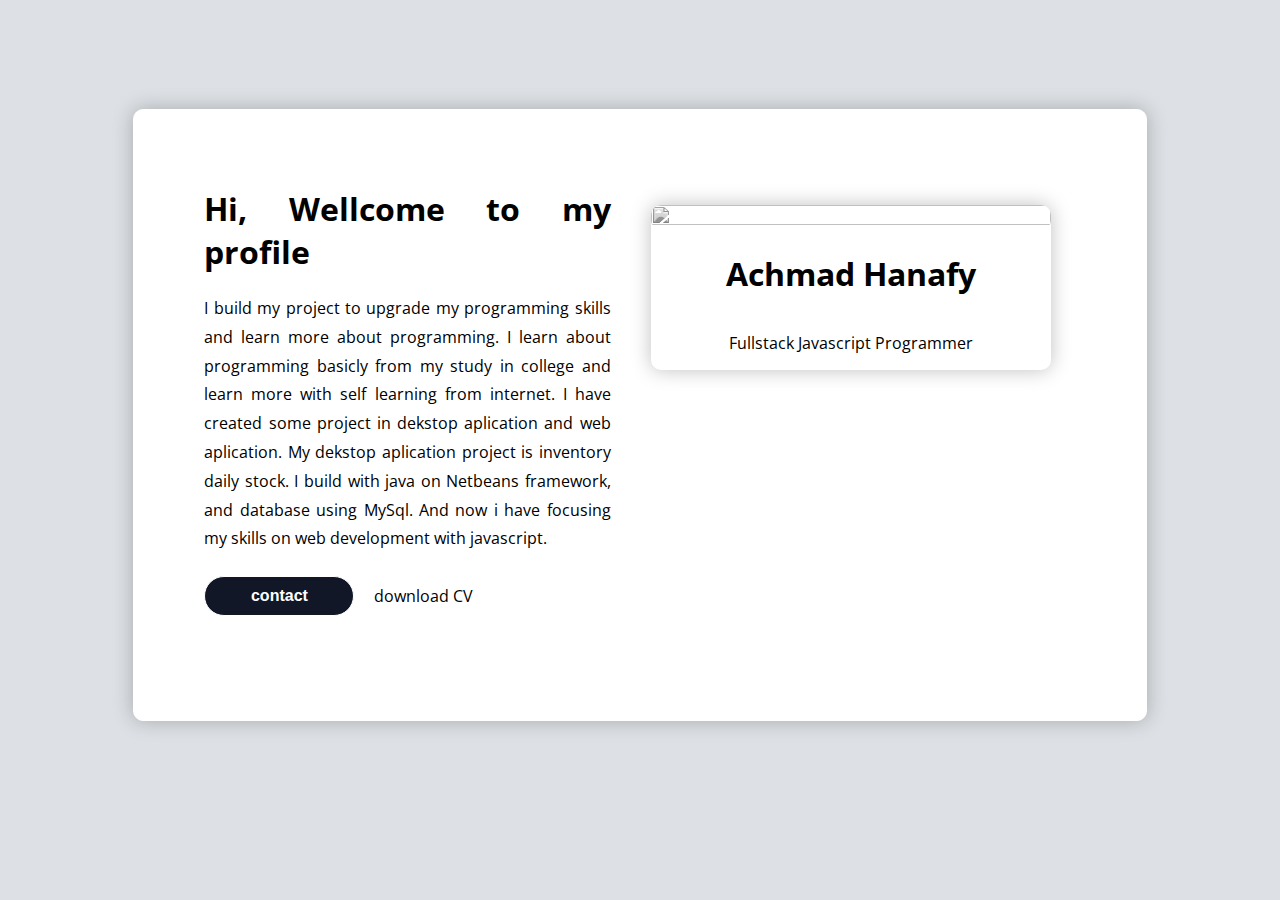
==== index.html @ 1aa1fd99 "first push" ====
<!DOCTYPE html>
<html lang="en">
<head>
    <meta charset="UTF-8">
    <meta http-equiv="X-UA-Compatible" content="IE=edge">
    <meta name="viewport" content="width=device-width, initial-scale=1.0">
    <title>Profile</title>
    <link rel="stylesheet" href="task1.css">
    <link rel="stylesheet" href="navbartask.css">
    <script src="https://kit.fontawesome.com/ba67138bc2.js" crossorigin="anonymous"></script>
    <link rel="stylesheet" href="https://fonts.googleapis.com/css?family=Merriweather|Open+Sans">
    <script src="http://www.w3schools.com/lib/w3data.js"></script> 
</head>
<body style="background-color: #dde1e5;">
    <div w3-include-html="navbartask.html"></div>
    <div style="display: flex; width: 100%; justify-content: center;">
        <div class="card">
            <div class="section">
                <div class="wellcome">
                    <h1>Hi, Wellcome to my profile</h1>
                    <p>I build my project to upgrade my programming skills and learn more about programming. I learn about programming basicly from my study in college and learn more with self learning from internet. I have created some project in dekstop aplication and web aplication. My dekstop aplication project is inventory daily stock. I build with java on Netbeans framework, and database using MySql. And now i have focusing my skills on web development with javascript.</p>
                    <div style="display: flex; align-items: center;">
                        <form action="/task/contact.html" target="_blank">
                            <button class="contactprofile" name="contact_link">contact</button>
                        </form>
                        
                        <p style="margin-left: 20px;">download CV
                            <a  target="_blank" class="fas fa-download" href="https://drive.google.com/uc?id=1bZ8G5dh4EmpBLtsWeyQBvHWUcGIKGE_o"style="font-size: medium;  color: black; cursor: pointer; "></a>
                        </p>
                    </div>
                    
                    <div class="icon">
                    <a target="_blank" class="fab fa-linkedin" href="https://www.linkedin.com/in/achmad-hanafy-88660614a/" style="padding: 10px; color: black ;"></a>
                    <a target="_blank" class="fab fa-instagram-square " href="https://www.instagram.com/achmad.hanafy/" style="padding: 10px; color: black;"></a>
                    <a target="_blank" class="fab fa-facebook-square" href="https://www.facebook.com/ahmad.hanafy.5/" style="padding: 10px; color: black;"></a>
                    <a target="_blank" class="fab fa-tiktok" style="padding: 10px; color: black;" href="https://www.tiktok.com/@bijeachan"></a>
                    </div>
                </div>
                <center>
                    <div class="image" >
                        <img src="https://drive.google.com/uc?id=1niHdw31znMG5YnDkhhznw9o09BwH1uN9"/>
                        <h1>Achmad Hanafy</h1>
                        <div style="display: flex; justify-content: center;">
                            <p>Fullstack Javascript Programmer</p>
                        </div>
                            
                        
                    </div>
                </center>
                
            </div>
    </div>
    
    </div>
    <script>
        w3IncludeHTML();
        </script>
</body>
</html>
---- task1.css ----
.section{
    display: flex; flex-direction: row; margin:5px 5px 0px 20px;font-family: Open Sans, sans-serif;
    padding: 50px;
}
.card{
    width: 80%; border: 1px solid rgb(255, 255, 255); margin: 8% 5% 5% 5%; height: 100%;  box-shadow: 0px 0px 20px #00000040; background-color: white; border-radius: 10px;
}
.section > icon {
    font-size: medium;
}
.wellcome{
    text-align: justify;
}
.image{
    border: 0px solid white; text-align: center; width: 400px; box-shadow: 0px 0px 20px #00000040; border-radius: 10px;
    margin: 40px;
}
.contactprofile{
    background:#111727; border: 1px solid white; font-weight: bold; font-size: medium; color: white; width: 150px; height: 40px; border-radius: 20px; cursor: pointer;
}
 
.contactprofile:hover{
    background-color:rgb(143, 145, 143)  ;
}
.icon{
    font-size:xx-large;
    margin-top: 1%;
}
.icon > a{
    transition: 0.3s ;
}
.icon > a:hover{
    font-size: 60px;
}

.wellcome >p {
    line-height: 1.8;
}
.image > img {
    width: 100%; height: 50%; border-radius: 10px;
    -webkit-filter: grayscale(100%); 
  filter: grayscale(100%);
  transition: 0.5s;
}
.image > img:hover{
    -webkit-filter: none; 
    filter: none;
}


@media (max-width: 61.25em) {

    .section{
        display: flex;
        flex-direction: column;
        margin:0px;
        padding: none;
        margin-top: 50px;
    }
  }
@media (max-width: 40.75em){
    .section{
        margin-top: 100px;
    }
    .image{
        width: 100%;
        margin: 10%;
    }
    .card{
        width: 100%;
        margin: 15% 0px 0px 0px;
    }
    .icon{
        margin-top: 10px;
        font-size: 30px;
    }
    .image > img {
        height: 300px;
    }
}
---- navbartask.css ----
:root {
    --color-white: #f3f3f3;
    --color-darkblue: #1b1b32;
    --color-darkblue-alpha: rgba(27, 27, 50, 0.8);
    --color-green: #37af65;
  }
  .nav {
      display: flex;
      position: fixed;
      top: 0;
      left: 0;
      width: 100%;
      background-color:rgb(241, 241, 247);
      box-shadow: 0px 0px 20px #00000040;
      font-family: Open Sans, sans-serif;
      width: 100%;
      align-items: center;
    }
    .nav_item_start{
      display: flex;
      justify-content:flex-start;
      flex: 50%;
      align-items: center;
    }
    .nav_item_end{
      display: flex;
      justify-content: flex-end;
      flex: 50%;
      padding-top: 10px;
      padding-right: 20px;
    }
    .nav-list {
      display: flex;
      margin-right: 2rem;
      list-style-type: none;
      
    }
    li > a{
      border-radius: 10px;
    }
    li a:hover:not(.active) {
      background-color: rgb(203, 206, 203);
    }
    .nav_item_end > form > button {
        margin-right: 50px; cursor: pointer; background: #111727; border-radius: 5px; font-weight: bold; font-size: medium; color: white; width: 150px; height: 40px; border-radius: 10px; border: 1px solid white;
    }
    .nav-list a {
      display: block;
      font-size: medium;
      font-weight: bold;
      padding: 10px 30px 10px 10px;
    }
    
    .nav_item_end > a{
      display: none;
      text-decoration: none;
      color: black;
      font-size: 30px;
    }
    
    .nav_item_end > a:hover{
      color: rgb(143, 145, 143) ;
    }
    .nav_item_end > form > button:hover {
      background-color: rgb(143, 145, 143) ;
    }
    @media (max-width: 28.75em){
      .nav-list{
        flex-direction: row;
      }
       .nav_item_end > form > button {
           margin-right: 0px;
           display: none;
       }
       .nav_item_end > a {
        display:initial;
        
      }
      
       .nav-list >a> img {
           width: 50px;
       }
       .nav_item_start{
           flex: 70%;
       }
    }
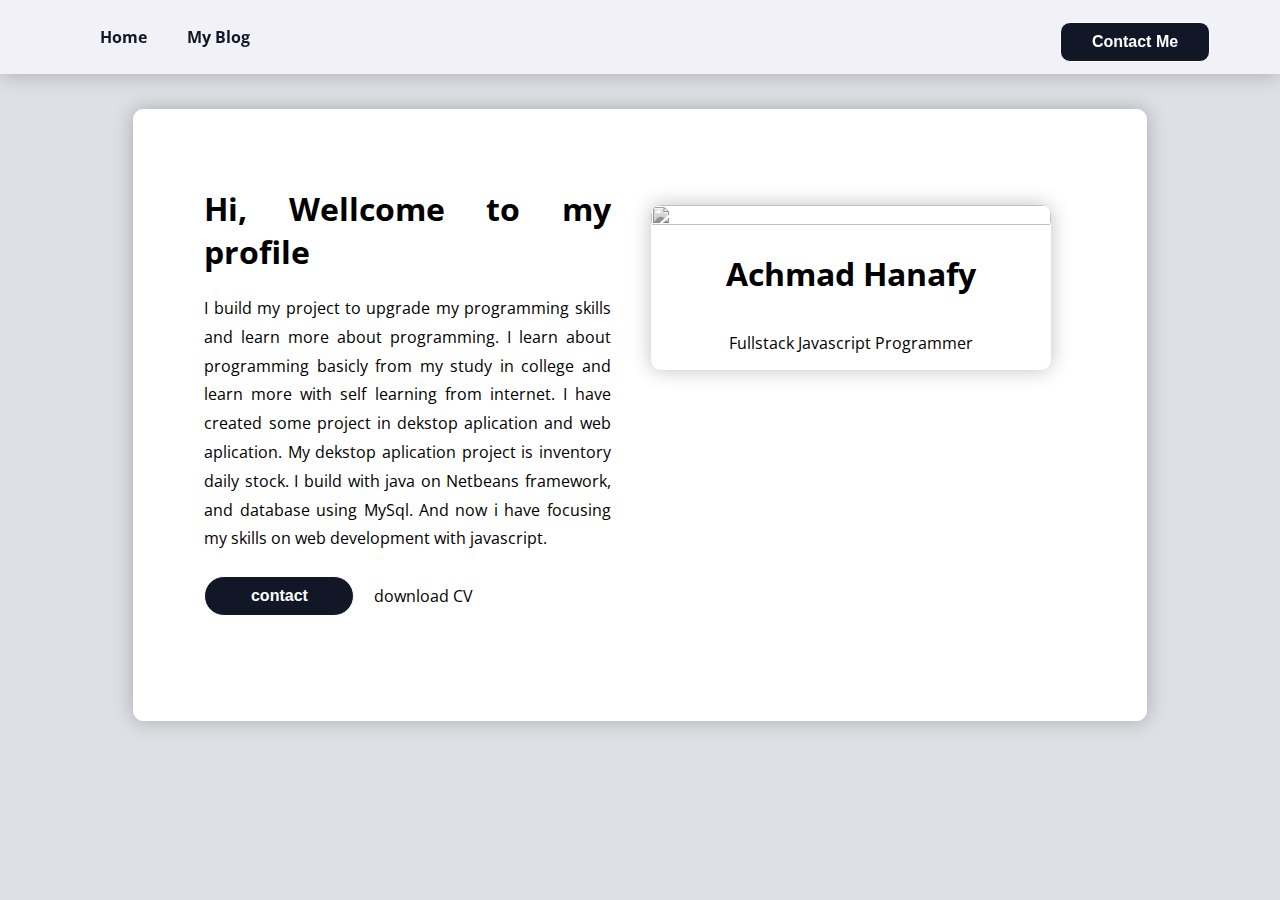
==== commit c37f7389: "nav fix" ====
--- a/index.html
+++ b/index.html
@@ -12,7 +12,29 @@
     <script src="http://www.w3schools.com/lib/w3data.js"></script> 
 </head>
 <body style="background-color: #dde1e5;">
-    <div w3-include-html="navbartask.html"></div>
+    <nav id="navbar" class="nav">
+        <div class="nav_item_start">
+            <ul class="nav-list" style="font-weight: bold;">
+                <a href="https://dumbways.id/" style="padding: 0px;" target="_blank">
+                    <img  src="https://drive.google.com/uc?id=1NXWgkR1gxVOsj4TgGe1IU1pbqRNFPUml" width="50px" alt="" style="margin-right: 50px;">
+                </a>
+                <li>
+                    <a  style="padding: 10px; color: #111727 ; text-decoration: none;" href="index.html">Home</a>
+                </li>
+                <li>
+                    <a style="padding: 10px; color: #111727 ; text-decoration: none; margin-left: 20px;" href="./projects/project.html">My Blog</a>
+                </li>
+        </div>
+        <div class="nav_item_end">
+        <form style="font-size: medium;" action="contact.html">
+            <button name="contact_link">Contact Me</button>
+        </form>
+        <a href="contact.html" class="fas fa-envelope"></a>
+            
+        </div>
+        
+        </ul>
+    </nav>
     <div style="display: flex; width: 100%; justify-content: center;">
         <div class="card">
             <div class="section">
